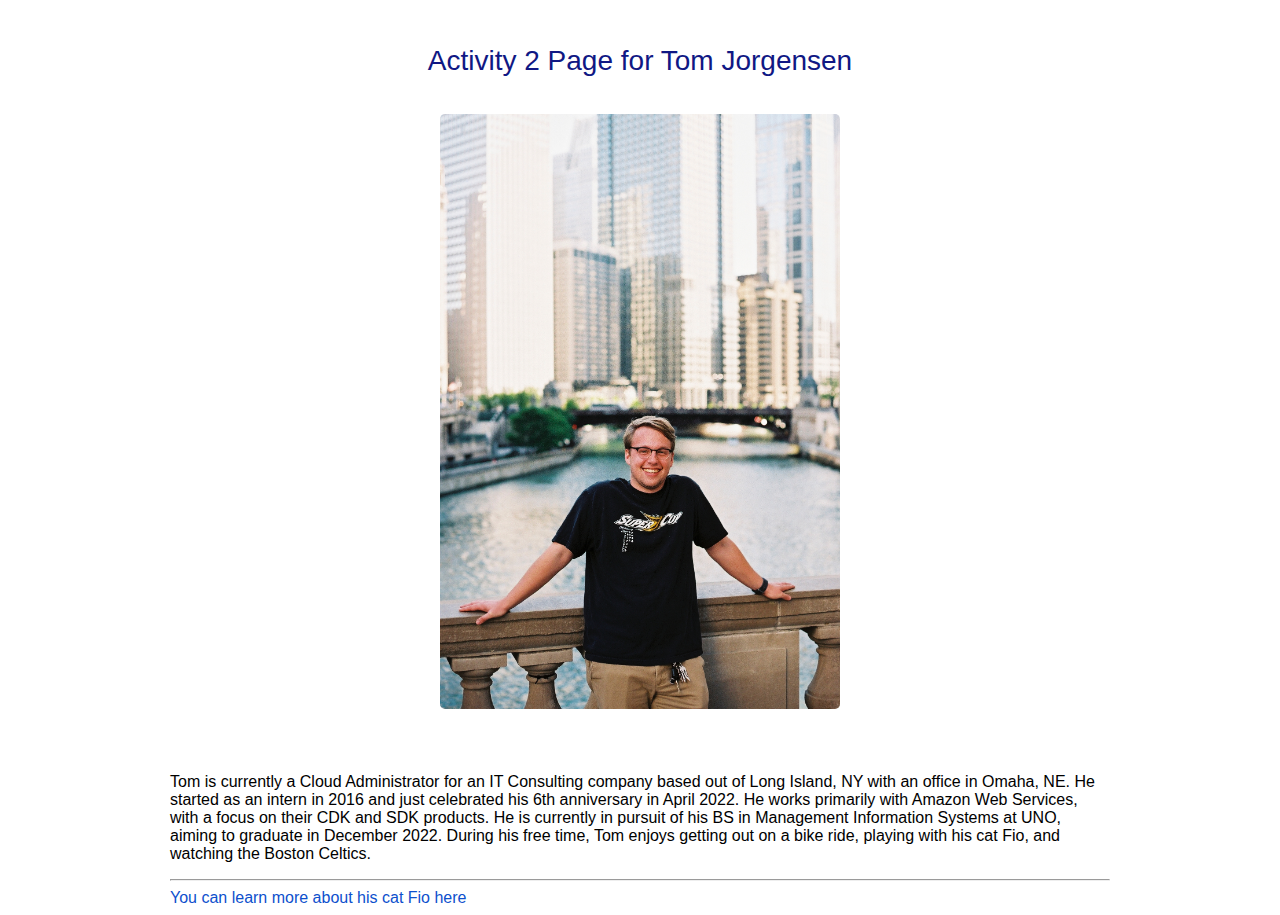
==== index.html @ 7fcfe10f "Initial commit from local directory" ====
<!DOCTYPE html>
<html lang="en">
<link href="https://cdn.jsdelivr.net/npm/bootstrap@5.1.3/dist/css/bootstrap.min.css" rel="stylesheet" integrity="sha384-1BmE4kWBq78iYhFldvKuhfTAU6auU8tT94WrHftjDbrCEXSU1oBoqyl2QvZ6jIW3" crossorigin="anonymous">
<link href="css/main.css" rel="stylesheet" type="text/css" media="screen,projection" >
<head>
    <meta charset="UTF-8">

    <title>Tom Jorgensen</title>
    <meta name="viewport" content="width=device-width, initial-scale=1.0">

</head>
<body>
    
    <br>
    <br>

    <h1>Activity 2 Page for Tom Jorgensen</h1>

    <br>
    <br>

        <div id="wrapper">
            <section>

                <img class="profile-photo" src="img/tom-chicago.JPG">
                <br>

                <p>
                    Tom is currently a Cloud Administrator for an IT Consulting company based out of Long Island, NY with an office in Omaha, NE. He started as an intern in 2016 and just celebrated his 6th anniversary in April 2022. He works primarily with Amazon Web Services, with a focus on their CDK and SDK products. He is currently in pursuit of his BS in Management Information Systems at UNO, aiming to graduate in December 2022.
                    
                    During his free time, Tom enjoys getting out on a bike ride, playing with his cat Fio, and watching the Boston Celtics.
                </p>

                <hr>
                <a href="fio.html">You can learn more about his cat Fio here</a>

            </section>
        </div>

</body>
</html>
---- css/main.css ----
/*************************************
This css file includes several different formatting examples
GENERAL
**************************************/
a {
    text-decoration: none;
     color: #0d50cd;
    }
   
   img {
   max-width: 100%;
   
   }
   
    body {
      font-family: 'Open Sans', sans-serif;
    }
   
   
    #wrapper {
      max-width: 940px;
      margin: 0 auto;
      padding: 0 5%;
   
    }
   
    h3 {
        margin: 0 0 1em 0;
    }
   
   
   /*************************************
   HEADING
   **************************************/
   
   header {
     float: left;
     margin: 0 0 20px 0;
     padding: 2px 0 0 0;
     width: 100%;
   
   }
   
   .center {
    text-align: center
   }
   
   
   #logo {
      text-align: center;
      margin: 0;
   
    }
   
    h1  {
    font-family: 'Changa One', sans-serif;
    margin: 10px 0;
    font-size: 1.75em;
    font-weight: normal;
    line-height: 0.5;
    text-align: center;
   
      color: #101884;
   
    }
   
    h2  {
    font-size: 1.00em;
    font-weight: normal;
    margin: -5px 0 0;
      color: #df330a;
    }
   
   
   h3  {
       font-size: 1.1em;
       font-weight: 700;
       margin: 15px 0 0;
   }
   
   
   /*************************************
   NAVIGATION
   **************************************/
    nav {
       text-align: center;
       padding: 10px 0;
       margin: 20px 0 0;
     }
   
     nav ul  {
       list-style: none;
       margin: 0 10px;
       padding: 0;
   }
   
   nav li {
     display: inline-block;
   
   }
   
   /*************************************
   FOOTER
   **************************************/
    .footer {
    font-size: 0.75em;
    text-align: center;
    clear: both;
    padding-top: 50px;
    color: #ccc;
    }
   
   /*************************************
   PAGE:
   **************************************/
   .mydiv {background: lightblue; width:250px; height: 250px;}
   
   .myimage {
       float:left;
       width:150px;
       height:175px;
       margin:20px;
       border-radius: 20px;
   }
   
   .cat-photo {
       display: block;
       max-width: 500px;
       margin: 0 auto 30px;
       border-radius: 5px;
   }
   
   
   
    /*************************************
   PAGE: ABOUT
   **************************************/
   .profile-photo {
       display: block;
       max-width: 400px;
       margin: 0 auto 30px;
       border-radius: 5px;
   }
   
   /*************************************
   COLORS
   **************************************/
   
   
    /* green header*/
     header {
      background: #6ab47b;
      border-color: #599a68;
    }
   
   
   
   /* nav background on mobile devices*/
   nav {
      background: #599a6b;
   }
   
   nav a, nav a:visited {
       color: #fff;
   }
   
   /* selected nav link color*/
   nav a.selected, nav a:hover {
     color: #32673f;
   }
   /* site body*/
   body {
       background-color: #fff;
       color: #000;
   }
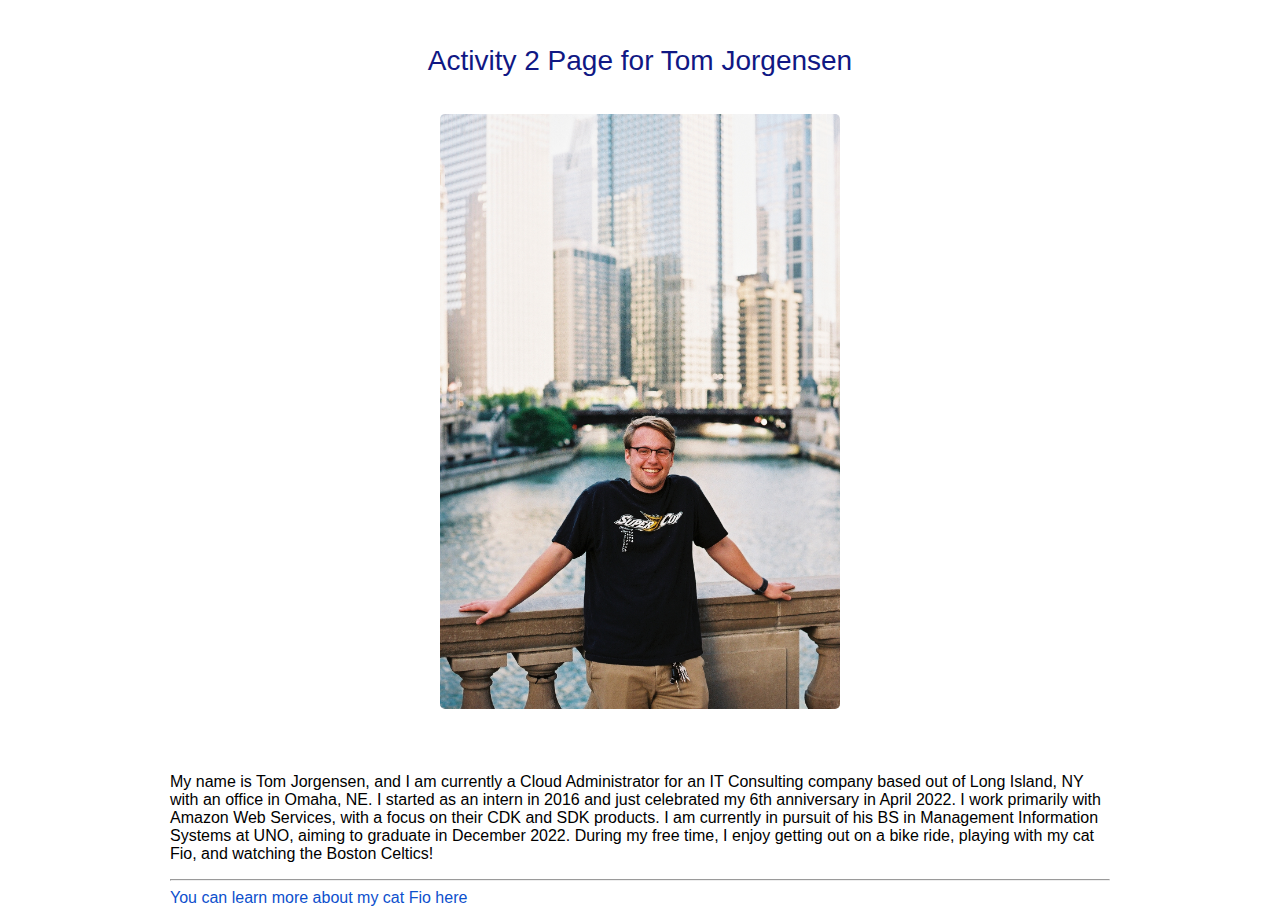
==== commit 75af9aea: "Updating index.html" ====
--- a/index.html
+++ b/index.html
@@ -26,13 +26,13 @@
                 <br>
 
                 <p>
-                    Tom is currently a Cloud Administrator for an IT Consulting company based out of Long Island, NY with an office in Omaha, NE. He started as an intern in 2016 and just celebrated his 6th anniversary in April 2022. He works primarily with Amazon Web Services, with a focus on their CDK and SDK products. He is currently in pursuit of his BS in Management Information Systems at UNO, aiming to graduate in December 2022.
+                    My name is Tom Jorgensen, and I am currently a Cloud Administrator for an IT Consulting company based out of Long Island, NY with an office in Omaha, NE. I started as an intern in 2016 and just celebrated my 6th anniversary in April 2022. I work primarily with Amazon Web Services, with a focus on their CDK and SDK products. I am currently in pursuit of his BS in Management Information Systems at UNO, aiming to graduate in December 2022.
                     
-                    During his free time, Tom enjoys getting out on a bike ride, playing with his cat Fio, and watching the Boston Celtics.
+                    During my free time, I enjoy getting out on a bike ride, playing with my cat Fio, and watching the Boston Celtics!
                 </p>
 
                 <hr>
-                <a href="fio.html">You can learn more about his cat Fio here</a>
+                <a href="fio.html">You can learn more about my cat Fio here</a>
 
             </section>
         </div>
--- a/css/main.css
+++ b/css/main.css
@@ -131,6 +131,19 @@
        border-radius: 5px;
    }
    
+   .column {
+     display: inline-block;
+     width: 33.33%;
+     padding: 5px;
+     max-width: 400px;
+     margin: 0 auto 30px;
+     border-radius: 5px;
+   }
+
+   .imagecontainer {
+     text-align: center;
+     border: 1px solid #ccc;
+   }
    
    
     /*************************************
